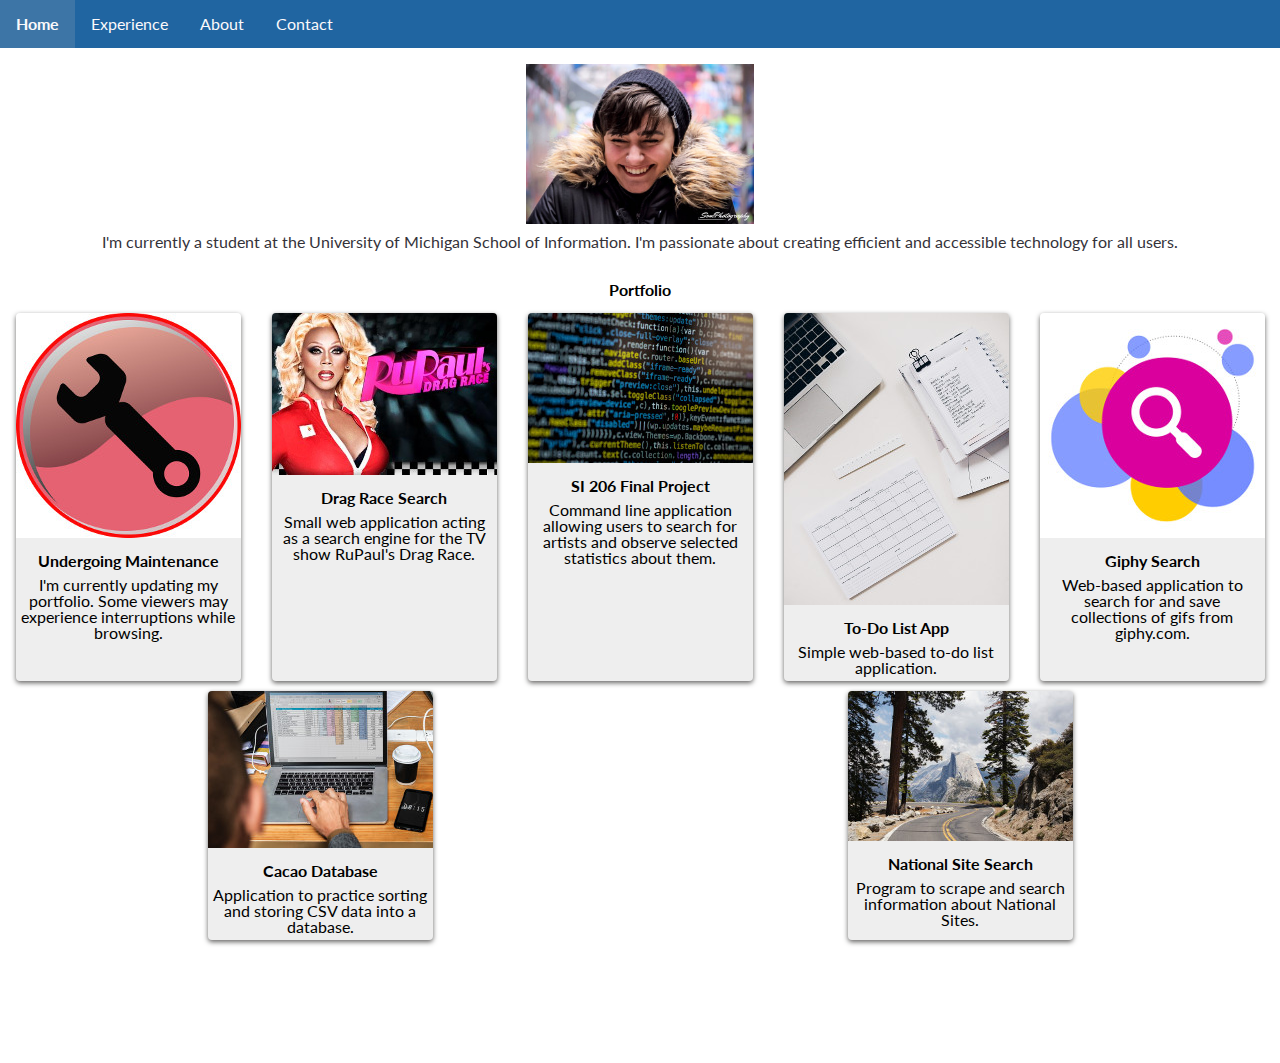
==== index.html @ e39da00f "Add files via upload" ====
<!-- images included on this page: 0218.jpg, umsi.jpg, maintenance.png (https://pixabay.com/p-1873378/?no_redirect), rpdr.jpg (https://c1.staticflickr.com/4/3425/3266369490_ca89ea4658.jpg), spiske-code.jpg (https://unsplash.com/photos/4T5MTKMrjZg?utm_source=unsplash&utm_medium=referral&utm_content=creditCopyText), todolist.jpg (https://unsplash.com/photos/ck0i9Dnjtj0), search.png (https://picryl.com/media/bubbles-search-find-computer-communication-83721c), database.jpg (https://unsplash.com/photos/r9JVo5sHvnY?utm_source=unsplash&utm_medium=referral&utm_content=creditCopyText), carter-park.jpg (https://unsplash.com/photos/WJL4c7-eTlI?utm_source=unsplash&utm_medium=referral&utm_content=creditCopyText) -->
<!DOCTYPE html>
<html lang="en" dir="ltr">

<head>
    <meta charset="utf-8">
    <meta name="viewport" content="width=device-width, initial-scale=1.0">
    <link rel="icon" href="images/favicon.png">
    <link rel="stylesheet" href="css/html5reset.css">
    <link rel='stylesheet' href='https://fonts.googleapis.com/css?family=Lato'>
    <link rel='stylesheet' href='css/style.css'>
    <link rel="stylesheet" href="https://use.fontawesome.com/releases/v5.7.1/css/all.css" integrity="sha384-fnmOCqbTlWIlj8LyTjo7mOUStjsKC4pOpQbqyi7RrhN7udi9RwhKkMHpvLbHG9Sr" crossorigin="anonymous">
    <script src="https://code.jquery.com/jquery-3.4.0.js" integrity="sha256-DYZMCC8HTC+QDr5QNaIcfR7VSPtcISykd+6eSmBW5qo=" crossorigin="anonymous"></script>

    <!-- Global site tag (gtag.js) - Google Analytics -->
    <script async src="https://www.googletagmanager.com/gtag/js?id=UA-138469054-1"></script>
    <script>
        window.dataLayer = window.dataLayer || [];

        function gtag() {
            dataLayer.push(arguments);
        }
        gtag('js', new Date());

        gtag('config', 'UA-138469054-1');
    </script>

    <title>Index</title>
</head>

<!-- JS from W3Schools -->
<script>
    function navClick() {
        var x = document.getElementById("topNav");
        if (x.className === "navbar") {
            x.className += " responsive";
        } else {
            x.className = "navbar";
        }
    }
</script>

<body>
    <a href='#content' class='skip'>Skip to Content</a>
    <header>
        <nav>
            <ul class='navbar' id='topNav'>
                <a href="javascript:void(0);" class="icon" onclick="navClick()">
                    <i class="fa fa-bars"></i>
                </a>
                <li><a href='index.html' class='current'>Home</a></li>
                <li><a href='experience.html'>Experience</a></li>
                <li><a href='about.html'>About</a></li>
                <li><a href='contact.html'>Contact</a></li>


            </ul>
        </nav>

        <div class="intro-container">
            <img src='images/0218.jpg' alt='Image of Kayla Guerrero' class='self1' />
            <p>I'm currently a student at the University of Michigan School of Information. I'm passionate about creating efficient and accessible technology for all users.</p>
        </div>

    </header>
    <main id='content'>
        <h1>Portfolio</h1>
        <div class="portfolio-container">
            <figure class='item'>
                <img src='images/maintenance.jpg' alt='Maintenance Icon' />
                <figcaption>
                    <p class='proj-title'>Undergoing Maintenance</p>
                    <p>I'm currently updating my portfolio. Some viewers may experience interruptions while browsing.<p>
                </figcaption>
            </figure>

            <figure class='item'>
                <img src="images/rpdr.jpg" alt="RuPaul's Drag Race Screenshot" />
                <figcaption>
                    <p class='proj-title'>Drag Race Search</p>
                    <p>Small web application acting as a search engine for the TV show RuPaul's Drag Race.</p>
                </figcaption>
            </figure>

            <figure class='item'>
                <img src="images/spiske-code.jpg" alt="Picture of Code" />
                <figcaption>
                    <p class='proj-title'>SI 206 Final Project</p>
                    <p>Command line application allowing users to search for artists and observe selected statistics about them.</p>
                </figcaption>
            </figure>

            <figure class='item'>
                <img src="images/todolist.jpg" alt="Picture of ToDo List" />
                <figcaption>
                    <p class='proj-title'>To-Do List App</p>
                    <p>Simple web-based to-do list application.<p>
                </figcaption>
            </figure>

            <figure class='item'>
                <img src="images/search.jpg" alt="Search Picture" />
                <figcaption>
                    <p class='proj-title'>Giphy Search</p>
                    <p>Web-based application to search for and save collections of gifs from giphy.com.</p>
                </figcaption>
            </figure>

            <figure class='item'>
                <img src="images/database.jpg" alt="Picture of Database" />
                <figcaption>
                    <p class='proj-title'>Cacao Database</p>
                    <p>Application to practice sorting and storing CSV data into a database.</p>
                </figcaption>
            </figure>

            <figure class='item'>
                <img src="images/carter-park.jpg" alt='Nature Scenery Picture' />
                <figcaption>
                    <p class='proj-title'>National Site Search</p>
                    <p>Program to scrape and search information about National Sites.</p>
                </figcaption>
            </figure>

        </div>
    </main>

    <footer>
        <div class="social">
            <a href="https://github.com/kguerrero0607" aria-label="Go to Kayla's GitHub page">
                <i class="fab fa-github-square"></i>
            </a>
            <a href="https://www.linkedin.com/in/kayla-guerrero/" aria-label="Go to Kayla's LinkedIn page">
                <i class="fab fa-linkedin"></i>
            </a>
        </div>
    </footer>

    <script>
        $(window).scroll(function() {
            var navHeight = $('nav').height();

            if ($(window).scrollTop() >= navHeight) {
                $('nav').addClass('fixed-nav');
            } else {
                $('nav').removeClass('fixed-nav');
            }

        })
    </script>

</body>

</html>
---- css/style.css ----
body{
  font-family: 'Lato', sans-serif;
}

a{
    text-decoration: none;
}

.background-img{
  max-width: 100vw;
}

.fixed-nav{
  position: fixed;
  top: 0;
  width: 100%;
  z-index: 10;
}

.navbar{
  background-color: #2065a1;
}

.navbar a{
  display: block;
  text-align: left;
  color: #fbf9fb;
  padding: 1em;
  text-decoration: none;
}

.navbar a:hover{
  background-color: #3d75a6;
}


.navbar li a:not(.current){
  display: none;
}

.navbar .icon {
  position: absolute;
  right: 0;
  background-color: #2065a1;
}

.navbar.responsive li{
  position: static;
  display: block;
}

.navbar.responsive li a.icon {
  position: absolute;
  right: 0;
  top: 0;
}

.navbar.responsive li a {
  display: block;
  text-align: left;
}

.current{
  font-weight: bold;
}

.skip {
  position: absolute;
  left: -2000px;
}

.skip:focus {
  position: relative;
  left: 0px;
  border: 2px solid black;
}

.intro-container{
  display: grid;
  grid-template-columns: 1fr 2fr 1fr;
  grid-template-rows: repeat(3,auto);
  text-align: center;
  padding-top: 1em;
  padding-bottom: 2em;
}

.intro-container img{
  margin: auto;
  margin-bottom: 10px;
}

.intro-container p{
  grid-row-start: 2;
  grid-column: 1 / span 3;
  color: #343239;
}

.self1{
  height: 10em;
  grid-column-start: 2;
}

.umsilogo{
  height: 2em;
  grid-row-start: 3;
  grid-column-start: 2;
  justify-self: center;
}

#content h1{
  text-align: center;
  margin-bottom: 10px;
}

.portfolio-container{
  display: flex;
  flex-wrap: wrap;
  justify-content: space-around;
  align-content: space-around;
}

.item{
  max-width: 225px;
}

.item img{
  align-self: center;
}

figure{
  border-radius: 4px;
  margin: 5px;
  background-color: #eeeeee;
  box-shadow: 0 2px 5px #666564;
}

figure img{
  border-top-left-radius: 4px;
  border-top-right-radius: 4px;
}

figcaption{
  padding: 5px;
  text-align: center;
}

.proj-title{
  font-weight: bold;
  padding: .5em;
}

footer{
  text-align: center;
  margin-top: 50px;
}

.fab {
  padding: 20px;
  font-size: 275%;
  text-align: center;
  text-decoration: none;
  color: #2065a1;
}

.exp-container{
  display: grid;
  grid-template-columns: 1fr;
  grid-template-rows: repeat(3,auto);
  grid-row-gap: 15px;
  padding-top: 10px;
  width: 90vw;
  margin: auto;
}

.exp-container ul{
  list-style-type: square;
  padding-left: 20px;
}

#content div.exp-container h1{
  text-decoration: underline;
  text-align: left;
}

.accordion{
  background-color: #f7f7f7;
  color: #343239;
  font-weight: bold;
  padding: 18px;
  width: 90%;
  text-align: left;
  border: solid black;
  outline: none;
  margin: 5px;
}

.acc-panel {
  padding: 0 18px;
  background-color: white;
  overflow: hidden;
}

.edu-container{
  border-radius: 5px;
  margin-top: 10px;
  margin-bottom: 10px;
}

.work-container{
  border-radius: 5px;
  margin-top: 10px;
  margin-bottom: 10px;
}

.skill-container{
  border-radius: 5px;
  margin-top: 10px;
  margin-bottom: 10px;
}

#content .about-h{
  margin-top: 15px;
  font-size: 150%;
}

.about-container{
  display: flex;
  flex-direction: column;
  align-items: center;
  text-align: center;
  width: 90vw;
  margin: auto;
}

.about-container *{
  margin: 5px;
}

.last-about-p{
  margin-top: 25px;
}

/* https://www.w3schools.com/howto/howto_css_flip_card.asp */
.flip-card {
  background-color: transparent;
  width: 200px;
  height: 267px;
  perspective: 1000px;
}

.flip-card-inner {
  position: relative;
  width: 100%;
  height: 100%;
  text-align: center;
  transition: transform 0.8s;
  transform-style: preserve-3d;
}

.flip-card:hover .flip-card-inner, .flip-card:focus .flip-card-inner {
  transform: rotateY(180deg);
}

.flip-card-front, .flip-card-back {
  position: absolute;
  width: 100%;
  height: 100%;
  backface-visibility: hidden;
}

.flip-card-front {
  color: black;
}

.flip-card-back {
  background-color: #2065a1;
  color: white;
  transform: rotateY(180deg);
}

.contact-p{
  font-size: 150%;
  text-align: center;
  padding: 40px;
}

.form-container{
  width: 80vw;
  padding-left: 5px;
  margin: auto;
  margin-top: 20px;
}

textarea{
  height: 200px;
}

input[type=text], select, textarea {
  width: 100%;
  padding: 12px;
  border: 1px solid #ccc;
  border-radius: 4px;
  box-sizing: border-box;
  margin-top: 6px;
  margin-bottom: 16px;
  resize: vertical

}

input[type=submit] {
  background-color: #2065a1;
  color: white;
  padding: 12px 20px;
  border: none;
  border-radius: 4px;
  cursor: pointer;
}


/* https://www.w3schools.com/howto/howto_js_slideshow.asp */
.slideshow-container {
  max-width: 100vw;
  position: relative;
  margin: auto;
}

.mySlides {
  display: none;
}

.prev, .next {
  cursor: pointer;
  position: absolute;
  top: 50%;
  width: auto;
  margin-top: -22px;
  padding: 16px;
  color: white;
  font-weight: bold;
  font-size: 18px;
  transition: 0.6s ease;
  border-radius: 0 3px 3px 0;
  user-select: none;
}

.prev{
  left:0;
}

.next {
  right: 0;
  border-radius: 3px 0 0 3px;
}

.slideshow-dots{
  text-align: center;
}

.dot {
  cursor: pointer;
  height: 15px;
  width: 15px;
  margin: 0 2px;
  background-color: #bbb;
  border-radius: 50%;
  display: inline-block;
  transition: background-color 0.6s ease;
}

.active, .dot:hover, .dot:focus {
  background-color: #717171;
}


@media only screen and (min-width: 700px){
  .navbar{
    display: flex;
    justify-content: flex-start;
    flex-direction: row;
    flex-wrap: wrap;
  }

  .navbar .icon{
    display: none;
  }

  .item{
    max-width: 225px;
  }

  #topNav.navbar li a{
    display: block;
  }

  .current{
    background-color: #2983d1;
  }
}

@media only screen and (min-width: 1200px){

}
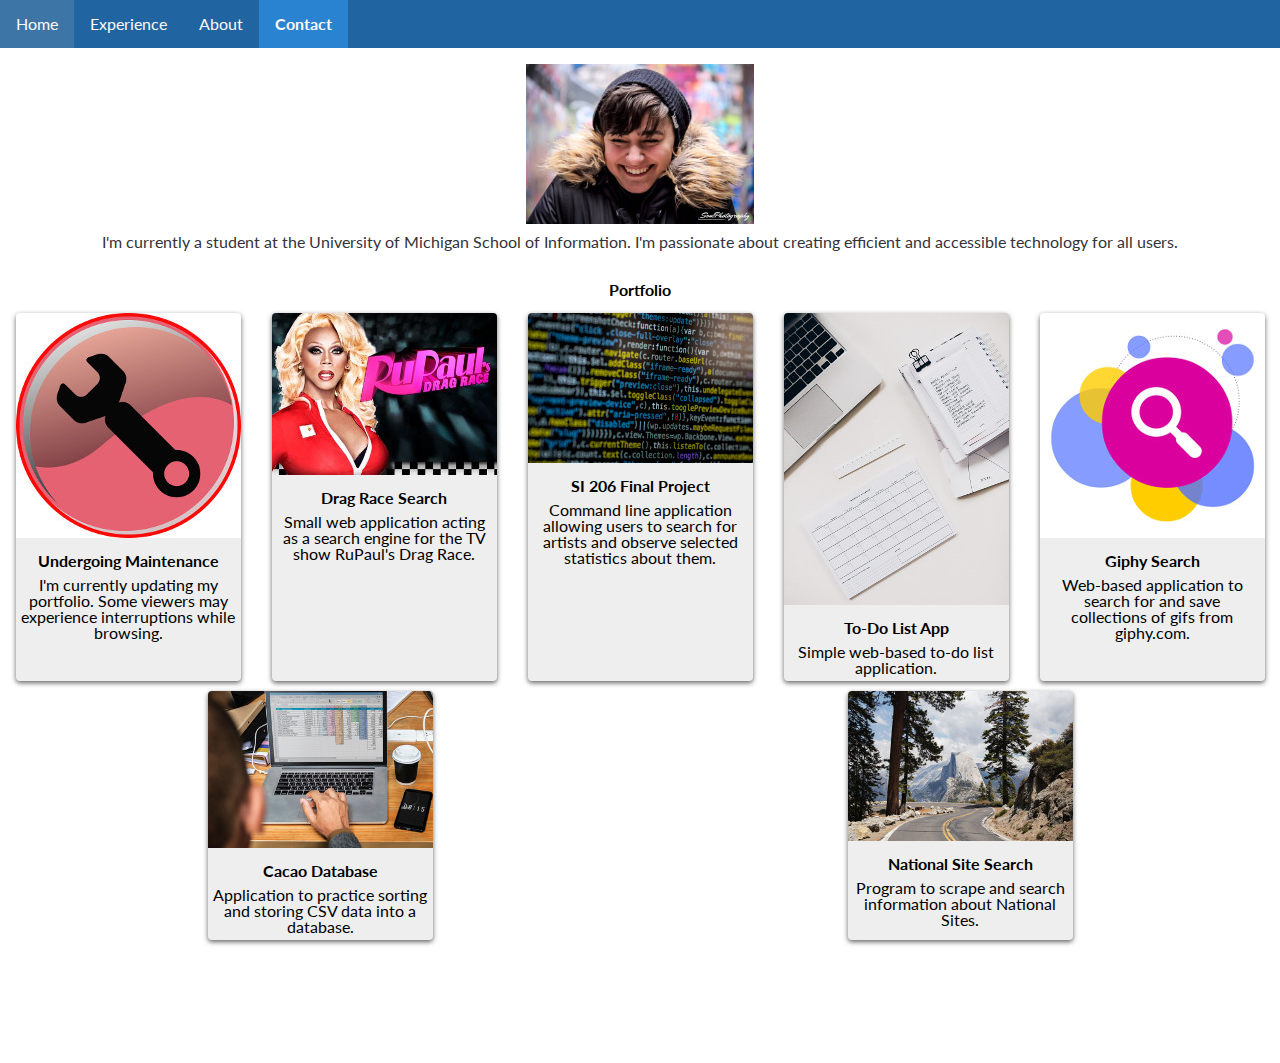
==== commit 42f258c4: "fixing navbar to validate" ====
--- a/index.html
+++ b/index.html
@@ -23,38 +23,34 @@
         gtag('js', new Date());
 
         gtag('config', 'UA-138469054-1');
+
+        function navClick() {
+            var x = document.getElementById("topNav");
+            if (x.className === "navbar") {
+                x.className += " responsive";
+            } else {
+                x.className = "navbar";
+            }
+        }
     </script>
 
     <title>Index</title>
+
 </head>
-
-<!-- JS from W3Schools -->
-<script>
-    function navClick() {
-        var x = document.getElementById("topNav");
-        if (x.className === "navbar") {
-            x.className += " responsive";
-        } else {
-            x.className = "navbar";
-        }
-    }
-</script>
 
 <body>
     <a href='#content' class='skip'>Skip to Content</a>
     <header>
         <nav>
-            <ul class='navbar' id='topNav'>
+            <div class="navbar" id="topNav">
+                <a href='index.html'>Home</a>
+                <a href='experience.html'>Experience</a>
+                <a href='about.html'>About</a>
+                <a href='contact.html' class='current'>Contact</a>
                 <a href="javascript:void(0);" class="icon" onclick="navClick()">
                     <i class="fa fa-bars"></i>
                 </a>
-                <li><a href='index.html' class='current'>Home</a></li>
-                <li><a href='experience.html'>Experience</a></li>
-                <li><a href='about.html'>About</a></li>
-                <li><a href='contact.html'>Contact</a></li>
-
-
-            </ul>
+            </div>
         </nav>
 
         <div class="intro-container">
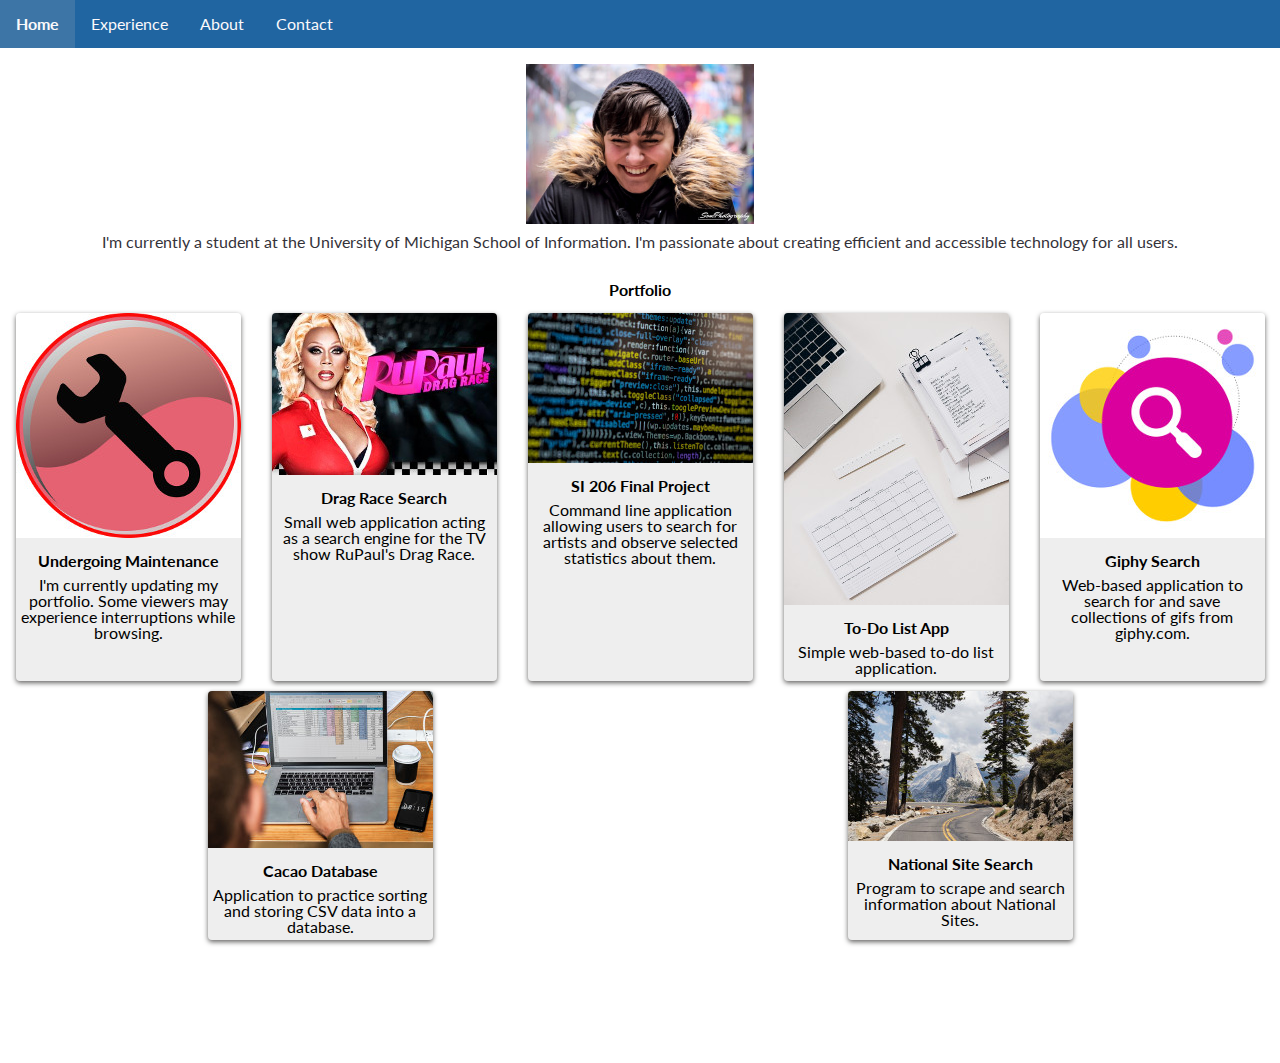
==== commit c6907309: "more navbar fixing" ====
--- a/index.html
+++ b/index.html
@@ -43,10 +43,10 @@
     <header>
         <nav>
             <div class="navbar" id="topNav">
-                <a href='index.html'>Home</a>
+                <a href='index.html' class='current'>Home</a>
                 <a href='experience.html'>Experience</a>
                 <a href='about.html'>About</a>
-                <a href='contact.html' class='current'>Contact</a>
+                <a href='contact.html'>Contact</a>
                 <a href="javascript:void(0);" class="icon" onclick="navClick()">
                     <i class="fa fa-bars"></i>
                 </a>
